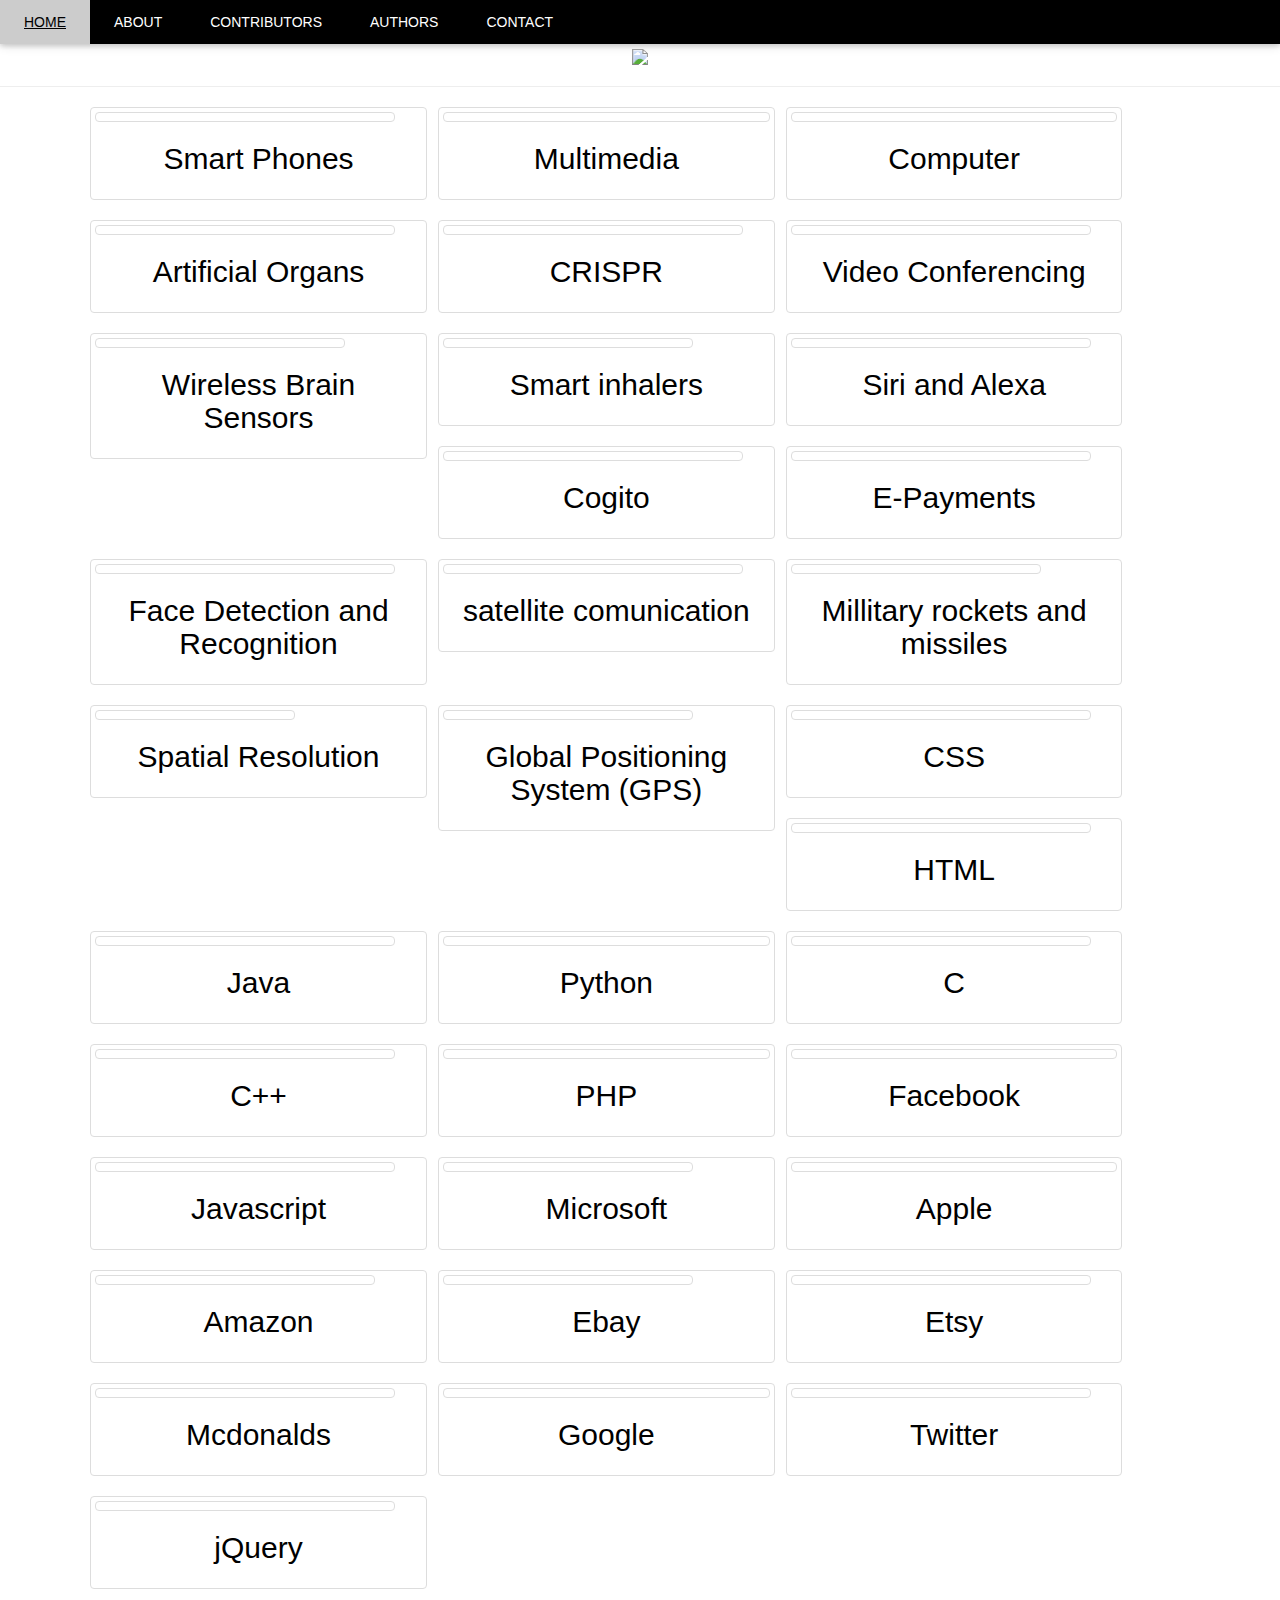
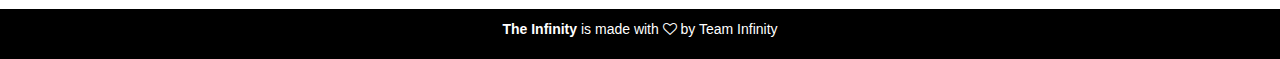
==== infinity/index.html @ 3e1d9d12 "Add files via upload" ====
<!DOCTYPE html>
<html lang="en">

<head>
    <meta charset="UTF-8">
    <meta name="viewport" content="width=device-width, initial-scale=1.0">
    <link rel="stylesheet" href="https://www.w3schools.com/w3css/4/w3.css">
    <link rel="stylesheet" href="https://fonts.googleapis.com/css?family=Lato">
    <link rel="stylesheet" href="https://cdnjs.cloudflare.com/ajax/libs/font-awesome/4.7.0/css/font-awesome.min.css">
    <link rel="stylesheet" href="https://maxodn.bootstrapcdn.com/bootstrap/3.3.7/css/bootstrap.min.css">
    <script src="https://ajax.googleapis.com/ajax/libs/jquery/1.12.4/jquery.min.js"></script>
    <script src="https://maxodn.bootstrapcdn.com/bootstrap/3.3.7/js/bootstrap.min.js"></script>
    <link rel="stylesheet" href="style.css">
    <title>The Infinity</title>
</head>

<body>
    <!-- Navbar -->
    <div class="w3-top">
        <div class="w3-bar w3-black w3-card">
            <a class="w3-bar-item w3-button w3-padding-large w3-hide-medium w3-hide-large w3-right"
                href="javascript:void(0)" onclick="myFunction()" title="Toggle Navigation Menu"><i
                    class="fa fa-bars"></i></a>
            <a href="index.html" class="w3-bar-item w3-button w3-padding-large">HOME</a>
            <a href="about.html" class="w3-bar-item w3-button w3-padding-large w3-hide-small">ABOUT</a>
            <a href="contributor.html" class="w3-bar-item w3-button w3-padding-large w3-hide-small">CONTRIBUTORS</a>
            <a href="author.html" class="w3-bar-item w3-button w3-padding-large w3-hide-small">AUTHORS</a>
            <a href="contact.html" class="w3-bar-item w3-button w3-padding-large w3-hide-small">CONTACT</a>
        </div>
    </div>
    <div id="navDemo" class="w3-bar-block w3-black w3-hide w3-hide-large w3-hide-medium w3-top" style="margin-top:46px">
        <a href="about.html" class="w3-bar-item w3-button w3-padding-large" onclick="myFunction()">ABOUT</a>
        <a href="contributor.html" class="w3-bar-item w3-button w3-padding-large"
            onclick="myFunction()">CONTRIBUTORS</a>
        <a href="author.html" class="w3-bar-item w3-button w3-padding-large" onclick="myFunction()">AUTHORS</a>
        <a href="contact.html" class="w3-bar-item w3-button w3-padding-large" onclick="myFunction()">CONTACT</a>
    </div>


    <!-- Page content -->
    <div class="w3-content" style="max-width:2000px;margin-top:46px">
        <div class="mySlides w3-display-container w3-center">
            <img src="Canva.png" style="width:100%">
        </div>
    </div>
    <hr>

    <!-- Items -->
    <div class="container">
        <div class="items">
            <a href="https://www.ibm.com/topics/mobile-technology">
                <a href="https://en.wikipedia.org/wiki/Mobile_technology">
                    <img src="smartphones.jpg" alt="" class="thumbnail" style="width:300px">
                    <div class="caption">
                        <h2>Smart Phones</h2>
                    </div>
                </a>
            </a>
        </div>

        <div class="items">
            <a href="https://learn.org/articles/What_is_Multimedia_Technology.html">
                <a href="https://www.mbit.org/domain/51">
                    <img src="multimedia.JPEG" alt="" class="thumbnail">
                    <div class="caption">
                        <h2>Multimedia</h2>
                    </div>
                </a>
            </a>
        </div>

        <div class="items">
            <a href="https://www.chip-india.com/the-role-of-computers-in-communication-technology/">
                <a href="https://www.techwalla.com/articles/the-importance-of-computers-in-communication">
                    <img src="computers.JPEG.jpeg" alt="" class="thumbnail">
                    <div class="caption">
                        <h2>Computer</h2>
                    </div>
                </a>
            </a>
        </div>

        <div class="items">
            <a href="https://www.sciencedirect.com/topics/materials-science/artificial-orga">
                <a href=" https://www.technology.org/tag/artificial-organs/">
                    <img src="artificialorgan.JPEG.jpeg" alt="" class="thumbnail" style="width:300px">
                    <div class="caption">
                        <h2>Artificial Organs</h2>
                    </div>
                </a>
            </a>
        </div>

        <div class="items">
            <a href="https://www.newscientist.com/term/what-is-crispr/">
                <a href="https://www.livescience.com/58790-crispr-explained.html">
                    <img src="CRISPR.JPEG" alt="" class="thumbnail" style="width:300px">
                    <div class="caption">
                        <h2>CRISPR</h2>
                    </div>
                </a>
            </a>
        </div>

        <div class="items">
            <a href="site=https://www.poly.com/in/en/products/video-conferencing">
                <img src="videoconferency.JPEG.jpeg" alt="" class="thumbnail" style="width:300px">
                <div class="caption">
                    <h2>Video Conferencing</h2>

                </div>
            </a>
        </div>


        <div class="items">
            <a href="https://aansneurosurgeon.org/wireless-dissolvable-brain-sensors-developed/">
                <a href="https://www.databridgemarketresearch.com/reports/global-wireless-brain-sensors-market">
                    <img src="wirelessbrainsensor.JPEG" alt="" class="thumbnail" style="width: 250px;">
                    <div class="caption">
                        <h2>Wireless Brain Sensors </h2>

                    </div>
                </a>
            </a>
        </div>

        <div class="items">
            <a
                href="https://health.economictimes.indiatimes.com/news/health-it/smart-inhalers-an-innovative-solution-for-management-of-respiratory-conditions/71608000">
                <a
                    href="https://www.asthma.org.uk/advice/inhalers-medicines-treatments/inhalers-and-spacers/smart-inhalers/">
                    <img src="smartinhaler.JPEG.jpeg" alt="" class="thumbnail" style="width:250px">
                    <div class="caption">
                        <h2>Smart inhalers </h2>

                    </div>
                </a>
            </a>
        </div>

        <div class="items">
            <a
                href="https://www.infotoday.com/OnlineSearcher/Articles/Features/Artificial-Intelligence-Assistants-in-the-Library-Siri-Alexa-and-Beyond">
                <a href="https://www.tandfonline.com/doi/abs/10.1080/0267257X.2019.168757">
                    <img src="siriandalexa.JPEG.jpeg" alt="" class="thumbnail" style="width:300px">
                    <div class="caption">
                        <h2>Siri and Alexa</h2>

                    </div>
                </a>
            </a>
        </div>

        <div class="items">
            <a href="https://www.cogitocorp.com/">
                <a href="https://www.cogitocorp.com/category/artificial-intelligence/">
                    <img src="cogito.JPEG" alt="" class="thumbnail" style="width:300px">
                    <div class="caption">
                        <h2>Cogito</h2>

                    </div>
                </a>
            </a>
        </div>

        <div class="items">
            <a href="www.fintechnews.org/the-crirital-role-of-artificial-inteliigence-in-payments-tech ">
                <a href="https://papers.ssrn.com/sol3/papers.cfm?abstract_id=3257479">
                    <img src="e-payments.JPEG" alt="" class="thumbnail" style="width:300px">
                    <div class="caption">
                        <h2>E-Payments</h2>

                    </div>
                </a>
            </a>
        </div>

        <div class="items">
            <a href="  https://en.wikipedia.org/wiki/Facial_recognition_system">
                <a href="https://www.facefirst.com/blog/how-face-recognition-evolved-using-artificial-intelligence/">
                    <img src="facedetection.JPEG.jpeg" alt="" class="thumbnail" style="width:300px">
                    <div class="caption">
                        <h2>Face Detection and Recognition</h2>

                    </div>
                </a>
            </a>
        </div>

        <div class="items">
            <a href="https://www.britannica.com/science/space-exploration/Satellite-telecommunications">
                <a href="https://link.springer.com/referenceworkentry/10.1007%2F978-1-4419-7671-0_24">
                    <img src="satellitecommunication.JPEG.jpeg" alt="" class="thumbnail" style="width:300px">
                    <div class="caption">
                        <h2>satellite comunication</h2>

                    </div>
                </a>
            </a>
        </div>

        <div class="items">
            <a href="https://en.wikipedia.org/wiki/Militarisation_of_space ">
                <a href=" https://www.space.com/topics/military-space">
                    <img src="missiles.JPEG.jpeg" alt="" class="thumbnail" style="width:250px">
                    <div class="caption">
                        <h2>Millitary rockets and missiles</h2>

                    </div>
                </a>
            </a>
        </div>

        <div class="items">
            <a href=" https://www.geospatialworld.net/article/high-resolution-imaging-from-space/ ">
                <a href="https://arset.gsfc.nasa.gov/sites/default/files/land/workshops/WCC2016/S2.pdf">
                    <img src="spatial.JPEG.jpeg" alt="" class="thumbnail" style="width:200px">
                    <div class="caption">
                        <h2>Spatial Resolution</h2>

                    </div>
                </a>
            </a>
        </div>

        <div class="items">
            <a href=" https://spaceplace.nasa.gov/gps/en/">
                <a href="https://en.wikipedia.org/wiki/Global_Positioning_System">
                    <img src="gps.JPEG.jpeg" alt="" class="thumbnail" style="width:250px">
                    <div class="caption">
                        <h2>Global Positioning System (GPS)</h2>

                    </div>
                </a>
            </a>
        </div>

        <div class="items">
            <a href=" http://bitdegree.org">
                <a href="https://www.codecademy.com">
                    <img src="css.JPEG.jpeg" alt="" class="thumbnail" style="width:300px">
                    <div class="caption">
                        <h2>CSS</h2>
                        <p> </p>
                    </div>
                </a>
            </a>
        </div>

        <div class="items">
            <a href="https://www.codecademy.com">
                <a href="https://www.edx.org">
                    <img src="html.JPEG.jpeg" alt="" class="thumbnail" style="width:300px">
                    <div class="caption">
                        <h2>HTML</h2>
                        <p> </p>
                    </div>
                </a>
            </a>
        </div>

        <div class="items">
            <a href="https://www.edx.org">
                <a href="https://www.khanacademy.org">
                    <img src="java.JPEG.jpeg" alt="" class="thumbnail" style="width:300px">
                    <div class="caption">
                        <h2>Java</h2>
                        <p> </p>
                    </div>
                </a>
            </a>
        </div>

        <div class="items">
            <a href="https://www.khanacademy.org">
                <a href="https://www.codewars.com">
                    <img src="python.JPEG.jpeg" alt="" class="thumbnail" style="width:550px">
                    <div class="caption">
                        <h2>Python</h2>
                        <p> </p>
                    </div>
                </a>
            </a>
        </div>

        <div class="items">
            <a href="https://www.codewars.com">
                <a href="https://code.org">
                    <img src="c.jpeg" alt="" class="thumbnail" style="width:300px">
                    <div class="caption">
                        <h2>C</h2>
                        <p> </p>
                    </div>
                </a>
            </a>
        </div>

        <div class="items">
            <a href="https://code.org">
                <a href="https://www.udemy.com">
                    <img src="c++.JPEG.jpeg" alt="" class="thumbnail" style="width:300px">
                    <div class="caption">
                        <h2>C++</h2>
                        <p> </p>
                    </div>
                </a>
            </a>
        </div>

        <div class="items">
            <a href="https://www.udemy.com">
                <a href="http://hackr.io/">
                    <img src="php.JPEG.jpeg" alt="" class="thumbnail" style="width:330px">
                    <div class="caption">
                        <h2>PHP</h2>
                        <p> </p>
                    </div>
                </a>
            </a>
        </div>

        <div class="items">
            <a href="http://magnetfish.com/">
                <img src="facebook.JPEG.jpeg" alt="" class="thumbnail" style="width:450px;">
                <div class="caption">
                    <h2>Facebook</h2>

                </div>
            </a>
        </div>


        <div class="items">
            <a href="https://www.freecodecamp.org">
                <a href="http://hackr.io/">
                    <img src="javascript.JPEG.jpeg" alt="" class="thumbnail" style="width:300px;">
                    <div class="caption">
                        <h2>Javascript</h2>
                        <p> </p>
                    </div>
                </a>
            </a>
        </div>

        <div class="items">
            <a
                href="https://blogs.microsoft.com/blog/2020/06/18/microsoft-acquires-adrm-software-leader-in-large-scale-industry-specific-data-models/">
                <a
                    href="https://www.microsoft.com/en-in/microsoft-365/business-insights-ideas/resources/are-you-ready-to-host-large-scale-virtual-presentations">
                    <img src="microsoft.JPEG.jpeg" alt="" class="thumbnail" style="width:250px">
                    <div class="caption">
                        <h2>Microsoft</h2>

                    </div>
                </a>
            </a>
        </div>

        <div class="items">
            <a
                href="https://www.forbes.com/sites/stevedenning/2013/09/03/how-the-elastic-enterprise-defeats-the-sclerosis-of-scale/?sh=55ce1c645773">
                <a href="https://en.wikipedia.org/wiki/Big_business">
                    <img src="apple.LPEG.jpg" alt="" class="thumbnail" style="width:350px">
                    <div class="caption">
                        <h2>Apple</h2>

                    </div>
                </a>
            </a>
        </div>

        <div class="items">
            <a href="https://ivypanda.com/essays/amazon-e-business-model/">
                <a href="https://smallbusiness.chron.com/amazon-uses-ebusiness-b2b-34155.html">
                    <img src="amazon.JPEG.jpeg" alt="" class="thumbnail" style="width:280px">
                    <div class="caption">
                        <h2>Amazon</h2>

                    </div>
                </a>
            </a>
        </div>

        <div class="items">
            <a href="https://en.wikipedia.org/wiki/EBay">
                <img src="ebay.JPEG.jpeg" alt="" class="thumbnail" style="width:250px">
                <div class="caption">
                    <h2>Ebay</h2>

                </div>
            </a>
        </div>

        <div class="items">
            <a href="https://jungleworks.com/etsy-business-revenue-model-explained-how-etsy-works-makes-money/">
                <img src="etsy.JPEG.jpeg" alt="" class="thumbnail" style="width:300px">
                <div class="caption">
                    <h2>Etsy</h2>

                </div>
            </a>
        </div>

        <div class="items">
            <a
                href="https://www.ukessays.com/essays/marketing/the-international-market-strategy-of-mcdonalds-marketing-essay.php">
                <img src="mcdonald's.JPEG.jpeg" alt="" class="thumbnail" style="width:300px">
                <div class="caption">
                    <h2>Mcdonalds</h2>

                </div>
            </a>
        </div>

        <div class="items">
            <a
                href="https://books.google.co.in/books/about/International_Entrepreneurship.html?id=duiETW1Al1QC&redir_esc=y">
                <img src="google.JPEG.jpg" alt="" class="thumbnail" style="width:500px">
                <div class="caption">
                    <h2>Google</h2>

                </div>
            </a>
        </div>

        <div class="items">
            <a href="https://101entrepreneurship.org/technopreneurship/">
                <img src="twitter.JPEG.jpeg" alt="" class="thumbnail" style="width:300px">
                <div class="caption">
                    <h2>Twitter</h2>

                </div>
            </a>
        </div>

        <div class="items">
            <a href="http://hackr.io/">
                <a href="http://bitdegree.org">
                    <img src="jquery.JPEG.jpeg" alt="" class="thumbnail" style="width:300px">
                    <div class="caption">
                        <h2>jQuery</h2>
                        <p> </p>
                    </div>
                </a>
            </a>
        </div>

    </div>
</body>

<footer>
    <div class="container">
        <center>
            <p><b>The Infinity</b> is made with <span class="fa fa-heart-o"></span> by Team Infinity</p>
        </center>
    </div>
</footer>

<script>
    function myFunction() {
        var x = document.getElementById("navDemo");
        if (x.className.indexOf("w3-show") == -1) {
            x.className += " w3-show";
        } else {
            x.className = x.className.replace(" w3-show", "");
        }
    }
</script>

</html>
---- infinity/style.css ----
a{
    text-decoration:none;
    background-color:transparent;
    color:#ededed;
}
.container{
    width:90%;     
    margin:auto;     
    overflow:hidden; 
  }
  .items{
         width:30%;     
         display: block;     
         padding: 4px;     
         margin-bottom: 20px;     
         line-height: 1.42857143;     
         background-color: #fff;     
         border: 1px solid #ddd;     
         border-radius: 4px;     
         float:left;     
         margin-left:1%;
         
 }
 .thumbnail{
      display: block;     
      max-width: 100%;     
      height: auto; 
 }
 .caption{
       color:#000;    
       padding:0px 10px 10px;     
       font-weight: bold;     
       text-align: center; 
}
    footer{
   padding:10px 0;
   background-color:black;
   color:white;
   bottom:0;
   width:100%;
   }
    span{
        color: white;
    }
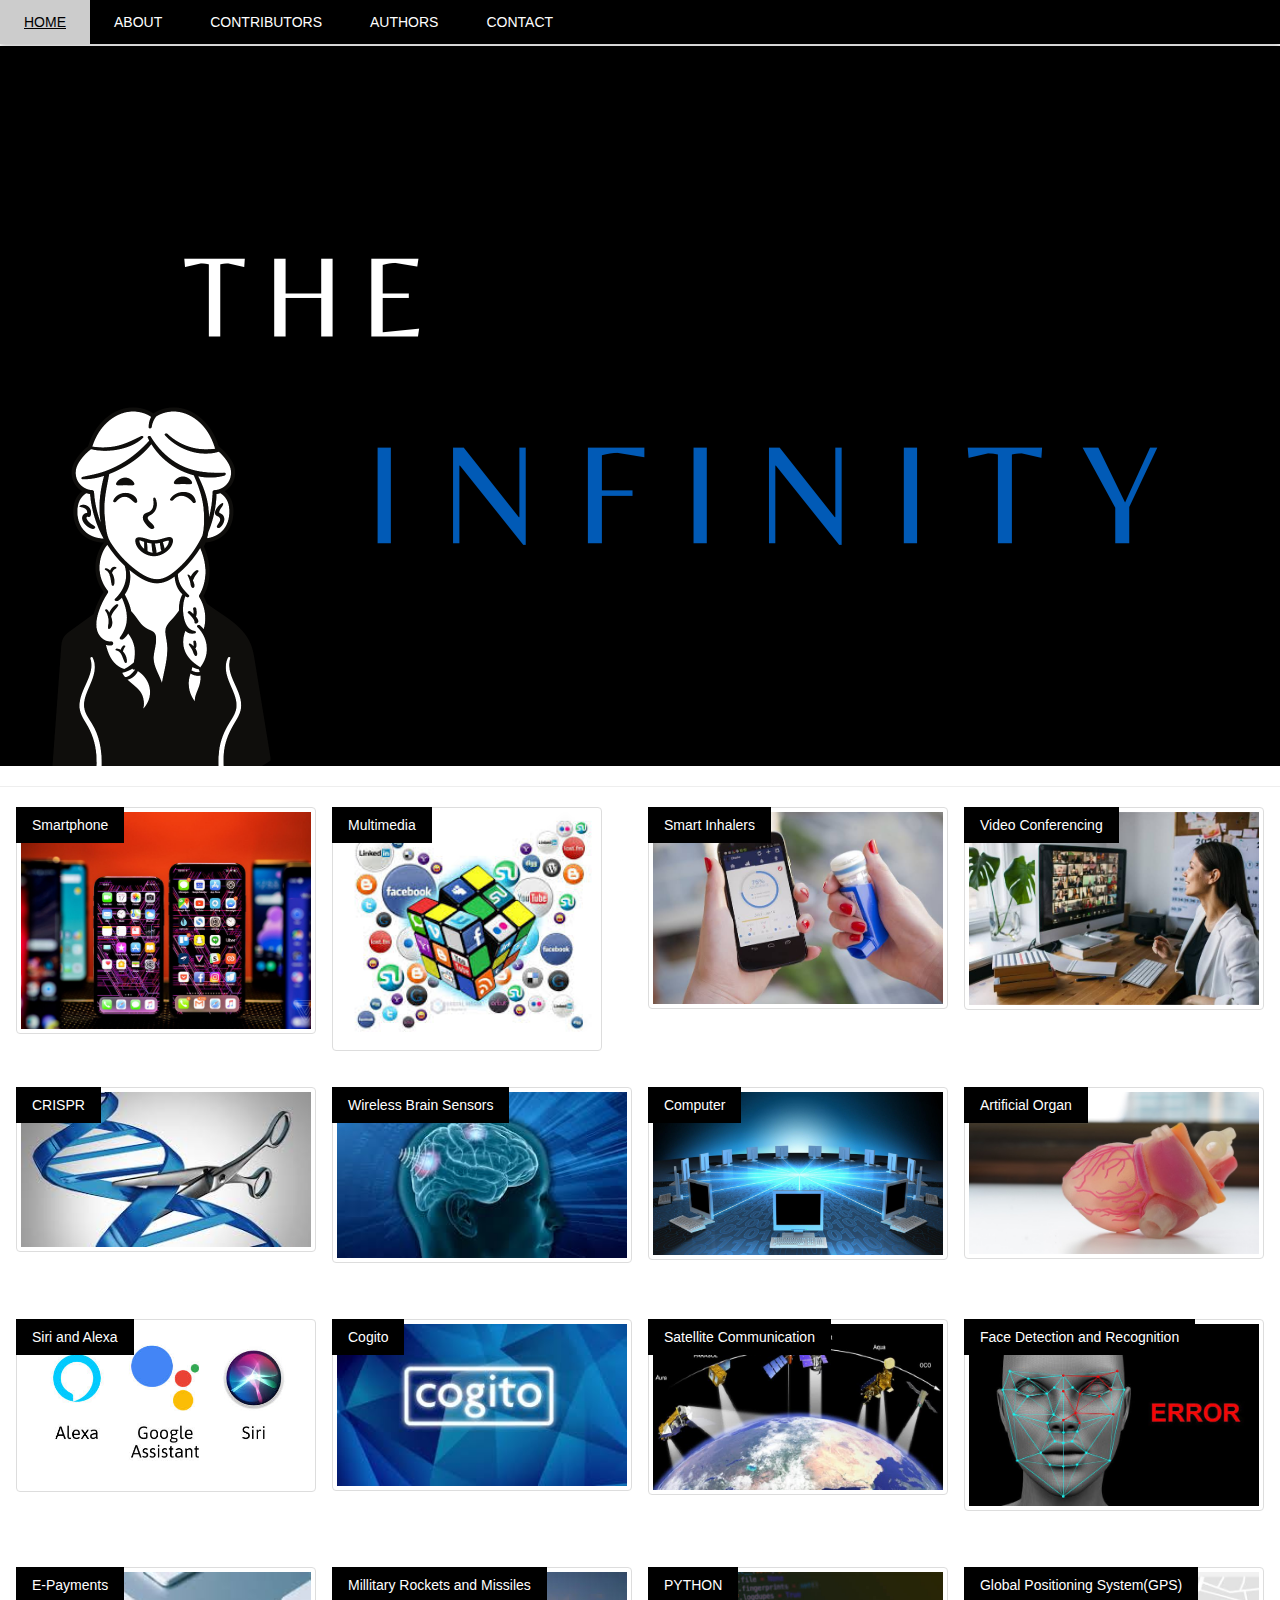
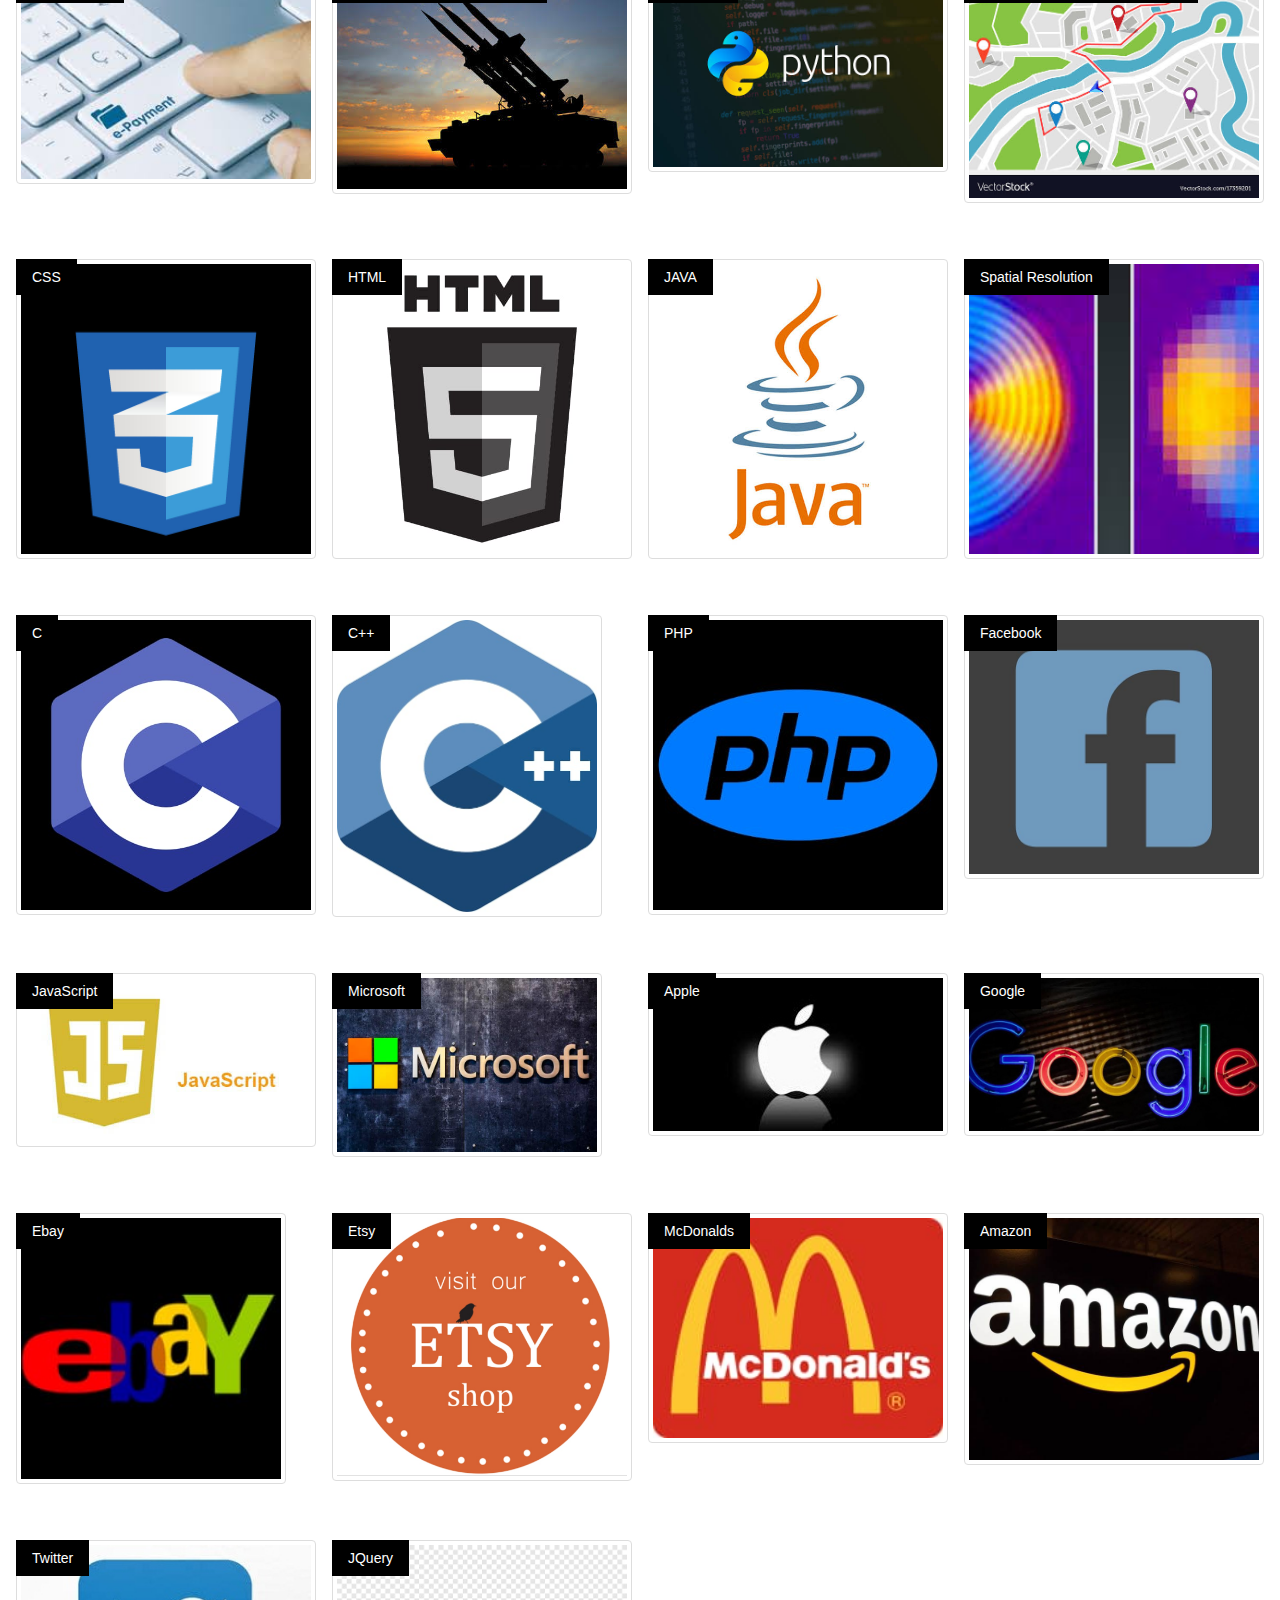
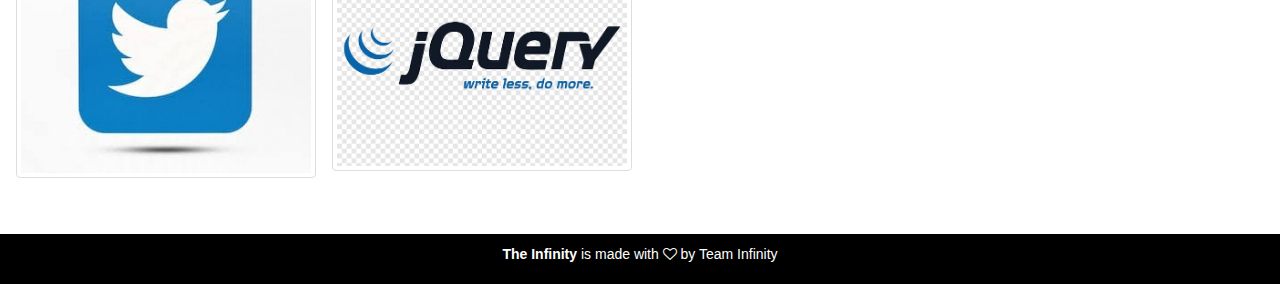
==== commit 62221b90: "Add files via upload" ====
--- a/infinity/index.html
+++ b/infinity/index.html
@@ -46,407 +46,363 @@
     <hr>
 
     <!-- Items -->
-    <div class="container">
-        <div class="items">
-            <a href="https://www.ibm.com/topics/mobile-technology">
-                <a href="https://en.wikipedia.org/wiki/Mobile_technology">
-                    <img src="smartphones.jpg" alt="" class="thumbnail" style="width:300px">
-                    <div class="caption">
-                        <h2>Smart Phones</h2>
-                    </div>
-                </a>
-            </a>
-        </div>
-
-        <div class="items">
-            <a href="https://learn.org/articles/What_is_Multimedia_Technology.html">
+
+    <div class="w3-row-padding">
+
+        <div class="w3-col l3 m6 w3-margin-bottom">
+            <div class="w3-display-container">
+                <div class="w3-display-topleft w3-black w3-padding">Smartphone</div>
+                <a href="https://www.ibm.com/topics/mobile-technology">
+                    <img src="smartphones.jpg" alt="" class="thumbnail" style="width:100%">
+                </a>
+            </div>
+        </div>
+
+        <div class="w3-col l3 m6 w3-margin-bottom">
+            <div class="w3-display-container">
+                <div class="w3-display-topleft w3-black w3-padding">Multimedia</div>
                 <a href="https://www.mbit.org/domain/51">
-                    <img src="multimedia.JPEG" alt="" class="thumbnail">
-                    <div class="caption">
-                        <h2>Multimedia</h2>
-                    </div>
-                </a>
-            </a>
-        </div>
-
-        <div class="items">
-            <a href="https://www.chip-india.com/the-role-of-computers-in-communication-technology/">
-                <a href="https://www.techwalla.com/articles/the-importance-of-computers-in-communication">
-                    <img src="computers.JPEG.jpeg" alt="" class="thumbnail">
-                    <div class="caption">
-                        <h2>Computer</h2>
-                    </div>
-                </a>
-            </a>
-        </div>
-
-        <div class="items">
-            <a href="https://www.sciencedirect.com/topics/materials-science/artificial-orga">
-                <a href=" https://www.technology.org/tag/artificial-organs/">
-                    <img src="artificialorgan.JPEG.jpeg" alt="" class="thumbnail" style="width:300px">
-                    <div class="caption">
-                        <h2>Artificial Organs</h2>
-                    </div>
-                </a>
-            </a>
-        </div>
-
-        <div class="items">
-            <a href="https://www.newscientist.com/term/what-is-crispr/">
-                <a href="https://www.livescience.com/58790-crispr-explained.html">
-                    <img src="CRISPR.JPEG" alt="" class="thumbnail" style="width:300px">
-                    <div class="caption">
-                        <h2>CRISPR</h2>
-                    </div>
-                </a>
-            </a>
-        </div>
-
-        <div class="items">
-            <a href="site=https://www.poly.com/in/en/products/video-conferencing">
-                <img src="videoconferency.JPEG.jpeg" alt="" class="thumbnail" style="width:300px">
-                <div class="caption">
-                    <h2>Video Conferencing</h2>
-
-                </div>
-            </a>
-        </div>
-
-
-        <div class="items">
-            <a href="https://aansneurosurgeon.org/wireless-dissolvable-brain-sensors-developed/">
-                <a href="https://www.databridgemarketresearch.com/reports/global-wireless-brain-sensors-market">
-                    <img src="wirelessbrainsensor.JPEG" alt="" class="thumbnail" style="width: 250px;">
-                    <div class="caption">
-                        <h2>Wireless Brain Sensors </h2>
-
-                    </div>
-                </a>
-            </a>
-        </div>
-
-        <div class="items">
-            <a
-                href="https://health.economictimes.indiatimes.com/news/health-it/smart-inhalers-an-innovative-solution-for-management-of-respiratory-conditions/71608000">
+                    <img src="multimedia.JPEG" alt="" class="thumbnail" style="width:90%">
+                </a>
+            </div>
+        </div>
+
+        <div class="w3-col l3 m6 w3-margin-bottom">
+            <div class="w3-display-container">
+                <div class="w3-display-topleft w3-black w3-padding">Smart Inhalers</div>
                 <a
                     href="https://www.asthma.org.uk/advice/inhalers-medicines-treatments/inhalers-and-spacers/smart-inhalers/">
-                    <img src="smartinhaler.JPEG.jpeg" alt="" class="thumbnail" style="width:250px">
-                    <div class="caption">
-                        <h2>Smart inhalers </h2>
-
-                    </div>
-                </a>
-            </a>
-        </div>
-
-        <div class="items">
-            <a
-                href="https://www.infotoday.com/OnlineSearcher/Articles/Features/Artificial-Intelligence-Assistants-in-the-Library-Siri-Alexa-and-Beyond">
-                <a href="https://www.tandfonline.com/doi/abs/10.1080/0267257X.2019.168757">
-                    <img src="siriandalexa.JPEG.jpeg" alt="" class="thumbnail" style="width:300px">
-                    <div class="caption">
-                        <h2>Siri and Alexa</h2>
-
-                    </div>
-                </a>
-            </a>
-        </div>
-
-        <div class="items">
-            <a href="https://www.cogitocorp.com/">
-                <a href="https://www.cogitocorp.com/category/artificial-intelligence/">
-                    <img src="cogito.JPEG" alt="" class="thumbnail" style="width:300px">
-                    <div class="caption">
-                        <h2>Cogito</h2>
-
-                    </div>
-                </a>
-            </a>
-        </div>
-
-        <div class="items">
-            <a href="www.fintechnews.org/the-crirital-role-of-artificial-inteliigence-in-payments-tech ">
+                    <img src="smartinhaler.JPEG.jpeg" alt="" class="thumbnail" style="width:100%">
+                </a>
+            </div>
+        </div>
+
+        <div class="w3-col l3 m6 w3-margin-bottom">
+            <div class="w3-display-container">
+                <div class="w3-display-topleft w3-black w3-padding">Video Conferencing</div>
+                <a href="https://www.lifesize.com/en/video-conferencing">
+                    <img src="videoconferency.JPEG.jpeg" alt="" class="thumbnail" style="width:100%">
+                </a>
+            </div>
+        </div>
+
+    </div> 
+
+
+    <div class="w3-row-padding">
+
+        <div class="w3-col l3 m6 w3-margin-bottom">
+            <div class="w3-display-container">
+                <div class="w3-display-topleft w3-black w3-padding">CRISPR</div>
+                <a href="https://www.livescience.com/58790-crispr-explained.html">
+                    <img src="CRISPR.JPEG" alt="" class="thumbnail" style="width:100%">
+                </a>
+            </div>
+        </div>
+
+        <div class="w3-col l3 m6 w3-margin-bottom">
+            <div class="w3-display-container">
+                <div class="w3-display-topleft w3-black w3-padding">Wireless Brain Sensors</div>
+                <a href="https://www.databridgemarketresearch.com/reports/global-wireless-brain-sensors-market">
+                    <img src="wirelessbrainsensor.JPEG" alt="" class="thumbnail" style="width: 100%;">
+                </a>
+            </div>
+        </div>
+
+        <div class="w3-col l3 m6 w3-margin-bottom">
+            <div class="w3-display-container">
+                <div class="w3-display-topleft w3-black w3-padding">Computer</div>
+                <a href="https://www.techwalla.com/articles/the-importance-of-computers-in-communication">
+                    <img src="computers.JPEG.jpeg" alt="" class="thumbnail" style="width:100%">
+                </a>
+            </div>
+        </div>
+
+        <div class="w3-col l3 m6 w3-margin-bottom">
+            <div class="w3-display-container">
+                <div class="w3-display-topleft w3-black w3-padding">Artificial Organ</div>
+                <a href=" https://www.technology.org/tag/artificial-organs/">
+                    <img src="artificialorgan.JPEG.jpeg" alt="" class="thumbnail" style="width:100%">
+                </a>
+            </div>
+        </div>
+
+    </div> <br>
+
+    <div class="w3-row-padding">
+
+        <div class="w3-col l3 m6 w3-margin-bottom">
+            <div class="w3-display-container">
+                <div class="w3-display-topleft w3-black w3-padding">Siri and Alexa</div>
+                <a
+                    href="https://www.infotoday.com/OnlineSearcher/Articles/Features/Artificial-Intelligence-Assistants-in-the-Library-Siri-Alexa-and-Beyond">
+                    <img src="siriandalexa.JPEG.jpeg" alt="" class="thumbnail" style="width:100%">
+                </a>
+            </div>
+        </div>
+
+        <div class="w3-col l3 m6 w3-margin-bottom">
+            <div class="w3-display-container">
+                <div class="w3-display-topleft w3-black w3-padding">Cogito</div>
+                <a href="https://www.cogitocorp.com/">
+                    <img src="cogito.JPEG" alt="" class="thumbnail" style="width:100%">
+                </a>
+            </div>
+        </div>
+
+        <div class="w3-col l3 m6 w3-margin-bottom">
+            <div class="w3-display-container">
+                <div class="w3-display-topleft w3-black w3-padding">Satellite Communication</div>
+                <a href="https://www.britannica.com/science/space-exploration/Satellite-telecommunications">
+                    <img src="satellitecommunication.JPEG.jpeg" alt="" class="thumbnail" style="width:100%">
+                </a>
+            </div>
+        </div>
+
+        <div class="w3-col l3 m6 w3-margin-bottom">
+            <div class="w3-display-container">
+                <div class="w3-display-topleft w3-black w3-padding">Face Detection and Recognition</div>
+                <a href="https://www.facefirst.com/blog/how-face-recognition-evolved-using-artificial-intelligence/">
+                    <img src="facedetection.JPEG.jpeg" alt="" class="thumbnail" style="width:100%">
+                </a>
+            </div>
+        </div>
+
+    </div> <br>
+
+    <div class="w3-row-padding">
+
+        <div class="w3-col l3 m6 w3-margin-bottom">
+            <div class="w3-display-container">
+                <div class="w3-display-topleft w3-black w3-padding">E-Payments</div>
                 <a href="https://papers.ssrn.com/sol3/papers.cfm?abstract_id=3257479">
-                    <img src="e-payments.JPEG" alt="" class="thumbnail" style="width:300px">
-                    <div class="caption">
-                        <h2>E-Payments</h2>
-
-                    </div>
-                </a>
-            </a>
-        </div>
-
-        <div class="items">
-            <a href="  https://en.wikipedia.org/wiki/Facial_recognition_system">
-                <a href="https://www.facefirst.com/blog/how-face-recognition-evolved-using-artificial-intelligence/">
-                    <img src="facedetection.JPEG.jpeg" alt="" class="thumbnail" style="width:300px">
-                    <div class="caption">
-                        <h2>Face Detection and Recognition</h2>
-
-                    </div>
-                </a>
-            </a>
-        </div>
-
-        <div class="items">
-            <a href="https://www.britannica.com/science/space-exploration/Satellite-telecommunications">
-                <a href="https://link.springer.com/referenceworkentry/10.1007%2F978-1-4419-7671-0_24">
-                    <img src="satellitecommunication.JPEG.jpeg" alt="" class="thumbnail" style="width:300px">
-                    <div class="caption">
-                        <h2>satellite comunication</h2>
-
-                    </div>
-                </a>
-            </a>
-        </div>
-
-        <div class="items">
-            <a href="https://en.wikipedia.org/wiki/Militarisation_of_space ">
+                    <img src="e-payments.JPEG" alt="" class="thumbnail" style="width:100%">
+                </a>
+            </div>
+        </div>
+
+        <div class="w3-col l3 m6 w3-margin-bottom">
+            <div class="w3-display-container">
+                <div class="w3-display-topleft w3-black w3-padding">Millitary Rockets and Missiles</div>
                 <a href=" https://www.space.com/topics/military-space">
-                    <img src="missiles.JPEG.jpeg" alt="" class="thumbnail" style="width:250px">
-                    <div class="caption">
-                        <h2>Millitary rockets and missiles</h2>
-
-                    </div>
-                </a>
-            </a>
-        </div>
-
-        <div class="items">
-            <a href=" https://www.geospatialworld.net/article/high-resolution-imaging-from-space/ ">
-                <a href="https://arset.gsfc.nasa.gov/sites/default/files/land/workshops/WCC2016/S2.pdf">
-                    <img src="spatial.JPEG.jpeg" alt="" class="thumbnail" style="width:200px">
-                    <div class="caption">
-                        <h2>Spatial Resolution</h2>
-
-                    </div>
-                </a>
-            </a>
-        </div>
-
-        <div class="items">
-            <a href=" https://spaceplace.nasa.gov/gps/en/">
+                    <img src="missiles.JPEG.jpeg" alt="" class="thumbnail" style="width:100%">
+                </a>
+            </div>
+        </div>
+
+        <div class="w3-col l3 m6 w3-margin-bottom">
+            <div class="w3-display-container">
+                <div class="w3-display-topleft w3-black w3-padding">PYTHON</div>
+                <a href="https://www.khanacademy.org">
+                    <img src="python.JPEG.jpeg" alt="" class="thumbnail" style="width:100%">
+                </a>
+            </div>
+        </div>
+
+        <div class="w3-col l3 m6 w3-margin-bottom">
+            <div class="w3-display-container">
+                <div class="w3-display-topleft w3-black w3-padding">Global Positioning System(GPS)</div>
                 <a href="https://en.wikipedia.org/wiki/Global_Positioning_System">
-                    <img src="gps.JPEG.jpeg" alt="" class="thumbnail" style="width:250px">
-                    <div class="caption">
-                        <h2>Global Positioning System (GPS)</h2>
-
-                    </div>
-                </a>
-            </a>
-        </div>
-
-        <div class="items">
-            <a href=" http://bitdegree.org">
-                <a href="https://www.codecademy.com">
-                    <img src="css.JPEG.jpeg" alt="" class="thumbnail" style="width:300px">
-                    <div class="caption">
-                        <h2>CSS</h2>
-                        <p> </p>
-                    </div>
-                </a>
-            </a>
-        </div>
-
-        <div class="items">
-            <a href="https://www.codecademy.com">
+                    <img src="gps.JPEG.jpeg" alt="" class="thumbnail" style="width:100%">
+                </a>
+            </div>
+        </div>
+
+    </div> <br>
+
+
+    <div class="w3-row-padding">
+
+        <div class="w3-col l3 m6 w3-margin-bottom">
+            <div class="w3-display-container">
+                <div class="w3-display-topleft w3-black w3-padding">CSS</div>
+                <a href=" http://bitdegree.org">
+                    <img src="css.JPEG.jpeg" alt="" class="thumbnail" style="width:100%">
+                </a>
+            </div>
+        </div>
+
+        <div class="w3-col l3 m6 w3-margin-bottom">
+            <div class="w3-display-container">
+                <div class="w3-display-topleft w3-black w3-padding">HTML</div>
                 <a href="https://www.edx.org">
-                    <img src="html.JPEG.jpeg" alt="" class="thumbnail" style="width:300px">
-                    <div class="caption">
-                        <h2>HTML</h2>
-                        <p> </p>
-                    </div>
-                </a>
-            </a>
-        </div>
-
-        <div class="items">
-            <a href="https://www.edx.org">
+                    <img src="html.JPEG.jpeg" alt="" class="thumbnail" style="width:100%">
+                </a>
+            </div>
+        </div>
+
+        <div class="w3-col l3 m6 w3-margin-bottom">
+            <div class="w3-display-container">
+                <div class="w3-display-topleft w3-black w3-padding">JAVA</div>
                 <a href="https://www.khanacademy.org">
-                    <img src="java.JPEG.jpeg" alt="" class="thumbnail" style="width:300px">
-                    <div class="caption">
-                        <h2>Java</h2>
-                        <p> </p>
-                    </div>
-                </a>
-            </a>
-        </div>
-
-        <div class="items">
-            <a href="https://www.khanacademy.org">
+                    <img src="java.JPEG.jpeg" alt="" class="thumbnail" style="width:100%">
+                </a>
+            </div>
+        </div>
+
+        <div class="w3-col l3 m6 w3-margin-bottom">
+            <div class="w3-display-container">
+                <div class="w3-display-topleft w3-black w3-padding">Spatial Resolution</div>
+                <a href=" https://www.geospatialworld.net/article/high-resolution-imaging-from-space/ ">
+                    <img src="spatial.JPEG.jpeg" alt="" class="thumbnail" style="width:100%">
+                </a>
+            </div>
+        </div>
+
+    </div> <br>
+
+    <div class="w3-row-padding">
+
+        <div class="w3-col l3 m6 w3-margin-bottom">
+            <div class="w3-display-container">
+                <div class="w3-display-topleft w3-black w3-padding">C</div>
                 <a href="https://www.codewars.com">
-                    <img src="python.JPEG.jpeg" alt="" class="thumbnail" style="width:550px">
-                    <div class="caption">
-                        <h2>Python</h2>
-                        <p> </p>
-                    </div>
-                </a>
-            </a>
-        </div>
-
-        <div class="items">
-            <a href="https://www.codewars.com">
-                <a href="https://code.org">
-                    <img src="c.jpeg" alt="" class="thumbnail" style="width:300px">
-                    <div class="caption">
-                        <h2>C</h2>
-                        <p> </p>
-                    </div>
-                </a>
-            </a>
-        </div>
-
-        <div class="items">
-            <a href="https://code.org">
+                    <img src="c.jpeg" alt="" class="thumbnail" style="width:100%">
+                </a>
+            </div>
+        </div>
+
+        <div class="w3-col l3 m6 w3-margin-bottom">
+            <div class="w3-display-container">
+                <div class="w3-display-topleft w3-black w3-padding">C++</div>
                 <a href="https://www.udemy.com">
-                    <img src="c++.JPEG.jpeg" alt="" class="thumbnail" style="width:300px">
-                    <div class="caption">
-                        <h2>C++</h2>
-                        <p> </p>
-                    </div>
-                </a>
-            </a>
-        </div>
-
-        <div class="items">
-            <a href="https://www.udemy.com">
-                <a href="http://hackr.io/">
-                    <img src="php.JPEG.jpeg" alt="" class="thumbnail" style="width:330px">
-                    <div class="caption">
-                        <h2>PHP</h2>
-                        <p> </p>
-                    </div>
-                </a>
-            </a>
-        </div>
-
-        <div class="items">
-            <a href="http://magnetfish.com/">
-                <img src="facebook.JPEG.jpeg" alt="" class="thumbnail" style="width:450px;">
-                <div class="caption">
-                    <h2>Facebook</h2>
-
-                </div>
-            </a>
-        </div>
-
-
-        <div class="items">
-            <a href="https://www.freecodecamp.org">
-                <a href="http://hackr.io/">
-                    <img src="javascript.JPEG.jpeg" alt="" class="thumbnail" style="width:300px;">
-                    <div class="caption">
-                        <h2>Javascript</h2>
-                        <p> </p>
-                    </div>
-                </a>
-            </a>
-        </div>
-
-        <div class="items">
-            <a
-                href="https://blogs.microsoft.com/blog/2020/06/18/microsoft-acquires-adrm-software-leader-in-large-scale-industry-specific-data-models/">
+                    <img src="c++.JPEG.jpeg" alt="" class="thumbnail" style="width:90%">
+                </a>
+            </div>
+        </div>
+
+        <div class="w3-col l3 m6 w3-margin-bottom">
+            <div class="w3-display-container">
+                <div class="w3-display-topleft w3-black w3-padding">PHP</div>
+                <a href="https://www.udemy.com">
+                    <img src="php.JPEG.jpeg" alt="" class="thumbnail" style="width:100%">
+                </a>
+            </div>
+        </div>
+
+        <div class="w3-col l3 m6 w3-margin-bottom">
+            <div class="w3-display-container">
+                <div class="w3-display-topleft w3-black w3-padding">Facebook</div>
+                <a href="http://magnetfish.com/">
+                    <img src="facebook.JPEG.jpeg" alt="" class="thumbnail" style="width:100%;">
+                </a>
+            </div>
+        </div>
+
+    </div> <br>
+
+
+    <div class="w3-row-padding">
+
+        <div class="w3-col l3 m6 w3-margin-bottom">
+            <div class="w3-display-container">
+                <div class="w3-display-topleft w3-black w3-padding">JavaScript</div>
+                <a href="https://www.freecodecamp.org">
+                    <img src="javascript.JPEG.jpeg" alt="" class="thumbnail" style="width:100%;">
+                </a>
+            </div>
+        </div>
+
+        <div class="w3-col l3 m6 w3-margin-bottom">
+            <div class="w3-display-container">
+                <div class="w3-display-topleft w3-black w3-padding">Microsoft</div>
                 <a
-                    href="https://www.microsoft.com/en-in/microsoft-365/business-insights-ideas/resources/are-you-ready-to-host-large-scale-virtual-presentations">
-                    <img src="microsoft.JPEG.jpeg" alt="" class="thumbnail" style="width:250px">
-                    <div class="caption">
-                        <h2>Microsoft</h2>
-
-                    </div>
-                </a>
-            </a>
-        </div>
-
-        <div class="items">
-            <a
-                href="https://www.forbes.com/sites/stevedenning/2013/09/03/how-the-elastic-enterprise-defeats-the-sclerosis-of-scale/?sh=55ce1c645773">
+                    href="https://blogs.microsoft.com/blog/2020/06/18/microsoft-acquires-adrm-software-leader-in-large-scale-industry-specific-data-models/">
+                    <img src="microsoft.JPEG.jpeg" alt="" class="thumbnail" style="width:90%">
+                </a>
+            </div>
+        </div>
+
+        <div class="w3-col l3 m6 w3-margin-bottom">
+            <div class="w3-display-container">
+                <div class="w3-display-topleft w3-black w3-padding">Apple</div>
                 <a href="https://en.wikipedia.org/wiki/Big_business">
-                    <img src="apple.LPEG.jpg" alt="" class="thumbnail" style="width:350px">
-                    <div class="caption">
-                        <h2>Apple</h2>
-
-                    </div>
-                </a>
-            </a>
-        </div>
-
-        <div class="items">
-            <a href="https://ivypanda.com/essays/amazon-e-business-model/">
+                    <img src="apple.LPEG.jpg" alt="" class="thumbnail" style="width:100%">
+                </a>
+            </div>
+        </div>
+
+        <div class="w3-col l3 m6 w3-margin-bottom">
+            <div class="w3-display-container">
+                <div class="w3-display-topleft w3-black w3-padding">Google</div>
+                <a
+                    href="https://books.google.co.in/books/about/International_Entrepreneurship.html?id=duiETW1Al1QC&redir_esc=y">
+                    <img src="google.JPEG.jpg" alt="" class="thumbnail" style="width:100%">
+                </a>
+            </div>
+        </div>
+
+    </div> <br>
+
+    <div class="w3-row-padding">
+
+        <div class="w3-col l3 m6 w3-margin-bottom">
+            <div class="w3-display-container">
+                <div class="w3-display-topleft w3-black w3-padding">Ebay</div>
+                <a href="https://en.wikipedia.org/wiki/EBay">
+                    <img src="ebay.JPEG.jpeg" alt="" class="thumbnail" style="width:90%">
+                </a>
+            </div>
+        </div>
+
+        <div class="w3-col l3 m6 w3-margin-bottom">
+            <div class="w3-display-container">
+                <div class="w3-display-topleft w3-black w3-padding">Etsy</div>
+                <a href="https://jungleworks.com/etsy-business-revenue-model-explained-how-etsy-works-makes-money/">
+                    <img src="etsy.JPEG.jpeg" alt="" class="thumbnail" style="width:100%">
+                </a>
+            </div>
+        </div>
+
+        <div class="w3-col l3 m6 w3-margin-bottom">
+            <div class="w3-display-container">
+                <div class="w3-display-topleft w3-black w3-padding">McDonalds</div>
+                <a
+                    href="https://www.ukessays.com/essays/marketing/the-international-market-strategy-of-mcdonalds-marketing-essay.php">
+                    <img src="mcdonald's.JPEG.jpeg" alt="" class="thumbnail" style="width:100%">
+                </a>
+            </div>
+        </div>
+
+        <div class="w3-col l3 m6 w3-margin-bottom">
+            <div class="w3-display-container">
+                <div class="w3-display-topleft w3-black w3-padding">Amazon</div>
                 <a href="https://smallbusiness.chron.com/amazon-uses-ebusiness-b2b-34155.html">
-                    <img src="amazon.JPEG.jpeg" alt="" class="thumbnail" style="width:280px">
-                    <div class="caption">
-                        <h2>Amazon</h2>
-
-                    </div>
-                </a>
-            </a>
-        </div>
-
-        <div class="items">
-            <a href="https://en.wikipedia.org/wiki/EBay">
-                <img src="ebay.JPEG.jpeg" alt="" class="thumbnail" style="width:250px">
-                <div class="caption">
-                    <h2>Ebay</h2>
-
-                </div>
-            </a>
-        </div>
-
-        <div class="items">
-            <a href="https://jungleworks.com/etsy-business-revenue-model-explained-how-etsy-works-makes-money/">
-                <img src="etsy.JPEG.jpeg" alt="" class="thumbnail" style="width:300px">
-                <div class="caption">
-                    <h2>Etsy</h2>
-
-                </div>
-            </a>
-        </div>
-
-        <div class="items">
-            <a
-                href="https://www.ukessays.com/essays/marketing/the-international-market-strategy-of-mcdonalds-marketing-essay.php">
-                <img src="mcdonald's.JPEG.jpeg" alt="" class="thumbnail" style="width:300px">
-                <div class="caption">
-                    <h2>Mcdonalds</h2>
-
-                </div>
-            </a>
-        </div>
-
-        <div class="items">
-            <a
-                href="https://books.google.co.in/books/about/International_Entrepreneurship.html?id=duiETW1Al1QC&redir_esc=y">
-                <img src="google.JPEG.jpg" alt="" class="thumbnail" style="width:500px">
-                <div class="caption">
-                    <h2>Google</h2>
-
-                </div>
-            </a>
-        </div>
-
-        <div class="items">
-            <a href="https://101entrepreneurship.org/technopreneurship/">
-                <img src="twitter.JPEG.jpeg" alt="" class="thumbnail" style="width:300px">
-                <div class="caption">
-                    <h2>Twitter</h2>
-
-                </div>
-            </a>
-        </div>
-
-        <div class="items">
-            <a href="http://hackr.io/">
+                    <img src="amazon.JPEG.jpeg" alt="" class="thumbnail" style="width:100%">
+                </a>
+            </div>
+        </div>
+
+    </div> <br>
+
+    <div class="w3-row-padding">
+
+        <div class="w3-col l3 m6 w3-margin-bottom">
+            <div class="w3-display-container">
+                <div class="w3-display-topleft w3-black w3-padding">Twitter</div>
+                <a href="https://101entrepreneurship.org/technopreneurship/">
+                    <img src="twitter.JPEG.jpeg" alt="" class="thumbnail" style="width:100%">
+                </a>
+            </div>
+        </div>
+
+        <div class="w3-col l3 m6 w3-margin-bottom">
+            <div class="w3-display-container">
+                <div class="w3-display-topleft w3-black w3-padding">JQuery</div>
                 <a href="http://bitdegree.org">
-                    <img src="jquery.JPEG.jpeg" alt="" class="thumbnail" style="width:300px">
-                    <div class="caption">
-                        <h2>jQuery</h2>
-                        <p> </p>
-                    </div>
-                </a>
-            </a>
-        </div>
-
-    </div>
+                    <img src="jquery.JPEG.jpeg" alt="" class="thumbnail" style="width:100%">
+                </a>
+            </div>
+        </div>
+
+        <div class="w3-col l3 m6 w3-margin-bottom">
+        </div>
+
+        <div class="w3-col l3 m6 w3-margin-bottom">
+        </div>
+
+    </div> <br>
+
 </body>
 
 <footer>
